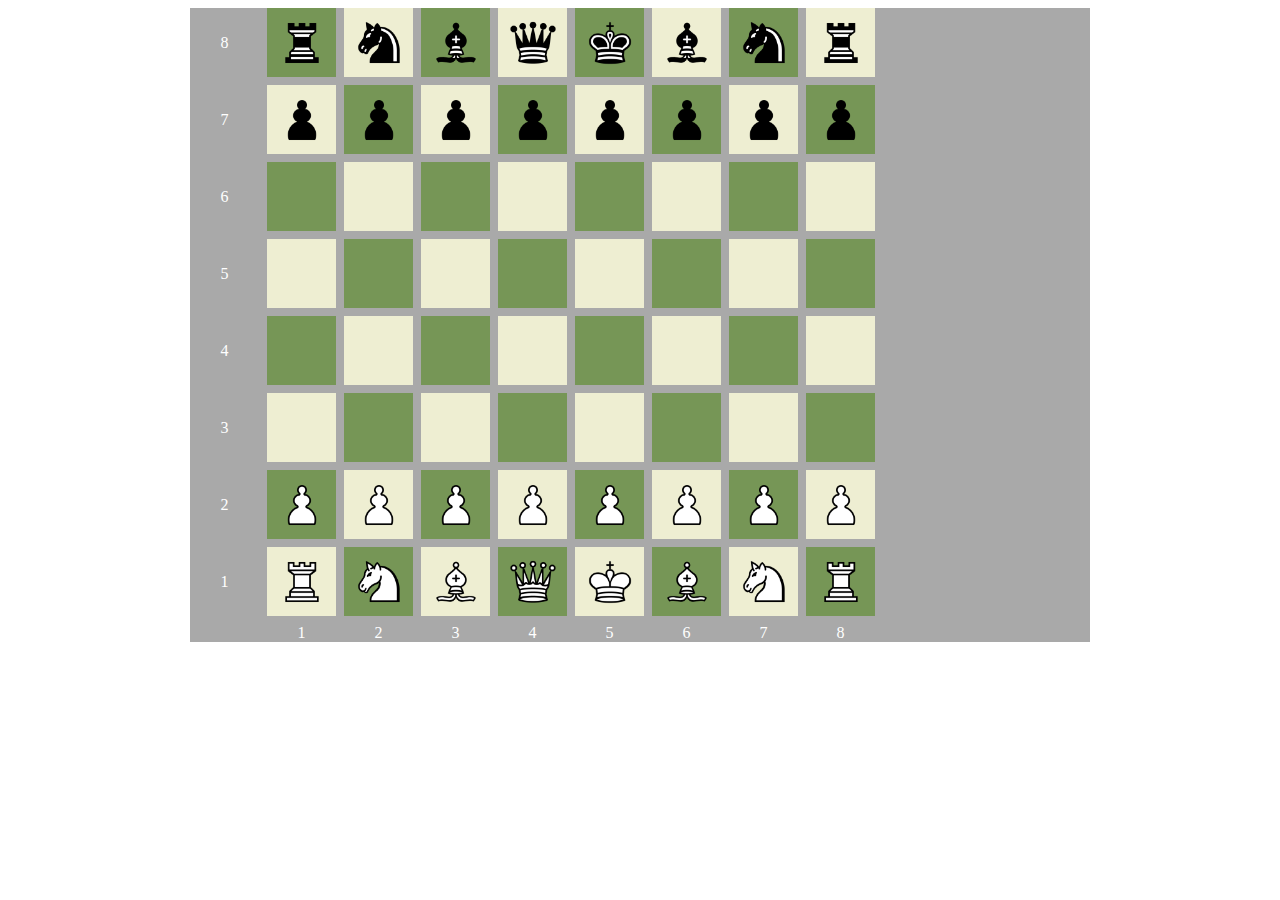
==== chess game/index.html @ 1ed9374b "files update" ====
<!DOCTYPE html>
<html lang="en" dir="ltr">

<head>
  <link rel="stylesheet" href="styles.css">
  <meta charset="utf-8">
  <title>Chessgame</title>
</head>

<body>
  <div class="wrapper">

    <div class="container">
      <div class="edge">8</div>
      <div class="item1" id="81">
        <div class="black rook" draggable="true"></div>
      </div>
      <div class="item2" id="82">
        <div class="black knight" draggable="true"></div>
      </div>
      <div class="item1" id="83">
        <div class="black bishop" draggable="true"></div>
      </div>
      <div class="item2" id="84">
        <div class="black queen" draggable="true"></div>
      </div>
      <div class="item1" id="85">
        <div class="black king" draggable="true"></div>
      </div>
      <div class="item2" id="86">
        <div class="black bishop" draggable="true"></div>
      </div>
      <div class="item1" id="87">
        <div class="black knight" draggable="true"></div>
      </div>
      <div class="item2" id="88">
        <div class="black rook" draggable="true"></div>
      </div>
      <div class="edge">7</div>
      <div class="item2" id="71">
        <div class="black pawn" draggable="true"></div>
      </div>
      <div class="item1" id="72">
        <div class="black pawn" draggable="true"></div>
      </div>
      <div class="item2" id="73">
        <div class="black pawn" draggable="true"></div>
      </div>
      <div class="item1" id="74">
        <div class="black pawn" draggable="true"></div>
      </div>
      <div class="item2" id="75">
        <div class="black pawn" draggable="true"></div>
      </div>
      <div class="item1" id="76">
        <div class="black pawn" draggable="true"></div>
      </div>
      <div class="item2" id="77">
        <div class="black pawn" draggable="true"></div>
      </div>
      <div class="item1" id="78">
        <div class="black pawn" draggable="true"></div>
      </div>


      <div class="edge">6</div>
      <div class="item1" id="61"></div>
      <div class="item2" id="62"></div>
      <div class="item1" id="63"></div>
      <div class="item2" id="64"></div>
      <div class="item1" id="65"></div>
      <div class="item2" id="66"></div>
      <div class="item1" id="67"></div>
      <div class="item2" id="68"></div>
      <div class="edge">5</div>
      <div class="item2" id="51"></div>
      <div class="item1" id="52"></div>
      <div class="item2" id="53"></div>
      <div class="item1" id="54"></div>
      <div class="item2" id="55"></div>
      <div class="item1" id="56"></div>
      <div class="item2" id="57"></div>
      <div class="item1" id="58"></div>
      <div class="edge">4</div>
      <div class="item1" id="41"></div>
      <div class="item2" id="42"></div>
      <div class="item1" id="43"></div>
      <div class="item2" id="44"></div>
      <div class="item1" id="45"></div>
      <div class="item2" id="46"></div>
      <div class="item1" id="47"></div>
      <div class="item2" id="48"></div>
      <div class="edge">3</div>
      <div class="item2" id="31"></div>
      <div class="item1" id="32"></div>
      <div class="item2" id="33"></div>
      <div class="item1" id="34"></div>
      <div class="item2" id="35"></div>
      <div class="item1" id="36"></div>
      <div class="item2" id="37"></div>
      <div class="item1" id="38"></div>


<!-- ##################SECOND LINE############################# -->
      <div class="edge">2</div>
      <div class="item1" id="21">
        <div class="white pawn" draggable="true"></div>
      </div>
      <div class="item2" id="22">
        <div class="white pawn" draggable="true"></div>
      </div>
      <div class="item1" id="23">
        <div class="white pawn" draggable="true"></div>
      </div>
      <div class="item2" id="24">
        <div class="white pawn" draggable="true"></div>
      </div>
      <div class="item1" id="25">
        <div class="white pawn" draggable="true"></div>
      </div>
      <div class="item2" id="26">
        <div class="white pawn" draggable="true"></div>
      </div>
      <div class="item1" id="27">
        <div class="white pawn" draggable="true"></div>
      </div>
      <div class="item2" id="28">
        <div class="white pawn" draggable="true"></div>
      </div>



<!-- ##################FIRST LINE############################# -->
      <div class="edge">1</div>
      <div class="item2" id="11">
        <div class="white rook" draggable="true"></div>
      </div>
      <div class="item1" id="12">
        <div class="white knight" draggable="true"></div>
      </div>
      <div class="item2" id="13">
        <div class="white bishop" draggable="true"></div>
      </div>
      <div class="item1" id="14">
        <div class="white queen" draggable="true"></div>
      </div>
      <div class="item2" id="15">
        <div class="white king" draggable="true"></div>
      </div>
      <div class="item1" id="16">
        <div class="white bishop" draggable="true"></div>
      </div>
      <div class="item2" id="17">
        <div class="white knight" draggable="true"></div>
      </div>
      <div class="item1" id="18">
        <div class="white rook" draggable="true"></div>
      </div>
      <div class="edge"></div>
      <div class="edge">1</div>
      <div class="edge">2</div>
      <div class="edge">3</div>
      <div class="edge">4</div>
      <div class="edge">5</div>
      <div class="edge">6</div>
      <div class="edge">7</div>
      <div class="edge">8</div>
    </div>
  </div>


<script src="chessjava.js"></script>
</body>

</html>
---- chess game/styles.css ----
/* GLOBAL STYLING */
  .wrapper {
    width: 900px;
    margin: 0 auto;
  }
  .container {
    display: grid;
    grid-template-columns: repeat(9, 69px);
    grid-template-rows: repeat(8, 69px);
    background-color: darkgrey;
    row-gap: 0.5em;
    column-gap: 0.5em;
  }
  .item2 {
    display: flex;
    align-items: center;
    justify-content: center;
    font-size: 3em;
    background-color: #eeeed2;
  }
  .item1 {
    display: flex;
    align-items: center;
    justify-content: center;
    font-size: 3em;
    background-color: #769656;
  }
  .edge {
    justify-self: center;
    align-self: center;
    color: white;
  }


/* WHITE FIGURES*/
  .white.rook{
    height: 50px;
    width: 50px;
    background-image: url('img/WhiteRook.png');
    background-size: cover;
  }

  .white.knight{
    height: 50px;
    width: 50px;
    background-image: url('img/WhiteKnight.png');
    background-size: cover;
  }

  .white.bishop{
    height: 50px;
    width: 50px;
    background-image: url('img/WhiteBishop.png');
    background-size: cover;
  }

  .white.queen{
    height: 50px;
    width: 50px;
    background-image: url('img/WhiteQueen.png');
    background-size: cover;
  }

  .white.king{
    height: 50px;
    width: 50px;
    background-image: url('img/WhiteKing.png');
    background-size: cover;
  }

  .white.pawn{
    height: 50px;
    width: 50px;
    background-image: url('img/WhitePawn.png');
    background-size: cover;
  }

/* BLACK FIGURES*/
.black.rook{
  height: 50px;
  width: 50px;
  background-image: url('img/BlackRook.png');
  background-size: cover;
}

.black.knight{
  height: 50px;
  width: 50px;
  background-image: url('img/BlackKnight.png');
  background-size: cover;
}

.black.bishop{
  height: 50px;
  width: 50px;
  background-image: url('img/BlackBishop.png');
  background-size: cover;
}

.black.queen{
  height: 50px;
  width: 50px;
  background-image: url('img/BlackQueen.png');
  background-size: cover;
}

.black.king{
  height: 50px;
  width: 50px;
  background-image: url('img/BlackKing.png');
  background-size: cover;
}

.pawn{
  height: 50px;
  width: 50px;
  background-image: url('img/BlackPawn.png');
  background-size: cover;
}
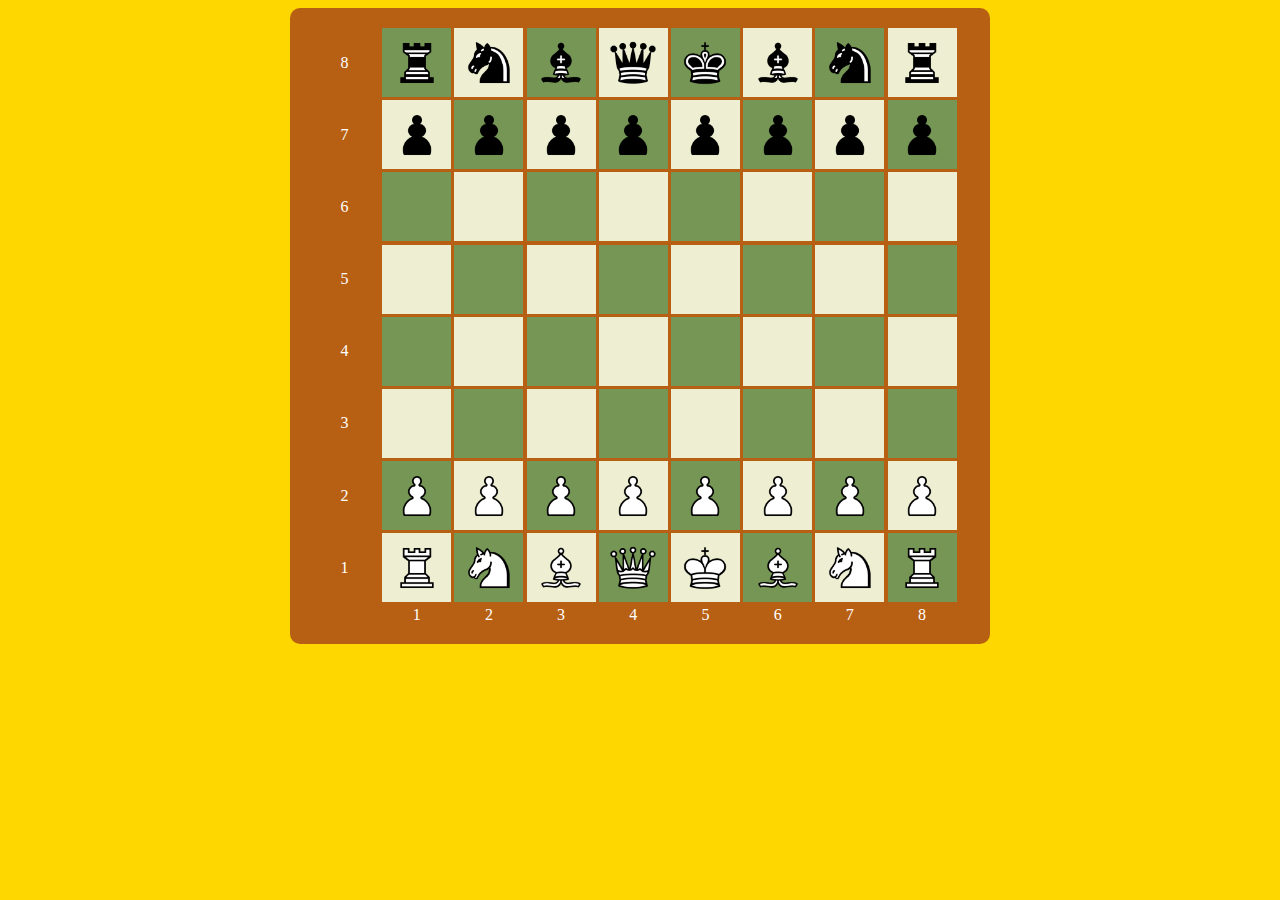
==== commit a331dc33: "New index" ====
--- a/chess game/index.html
+++ b/chess game/index.html
@@ -63,7 +63,7 @@
         <div class="black pawn" draggable="true"></div>
       </div>
 
-
+      
       <div class="edge">6</div>
       <div class="item1" id="61"></div>
       <div class="item2" id="62"></div>
@@ -101,7 +101,7 @@
       <div class="item2" id="37"></div>
       <div class="item1" id="38"></div>
 
-
+    
 <!-- ##################SECOND LINE############################# -->
       <div class="edge">2</div>
       <div class="item1" id="21">
@@ -170,7 +170,7 @@
   </div>
 
 
-<script src="chessjava.js"></script>
+<script src="scripts.js"></script>
 </body>
 
 </html>
--- a/chess game/styles.css
+++ b/chess game/styles.css
@@ -1,120 +1,230 @@
-
 /* GLOBAL STYLING */
+
+* {
+  box-sizing: border-box;
+}
+body{
+  background-color: gold;
+}
+.wrapper {
+  max-width: 700px;
+  margin: 0 auto;
+}
+
+.container {
+  display: grid;
+  grid-template-columns: repeat(9, 69px);
+  grid-template-rows: repeat(8, 69px);
+  background-color: #b76014;
+  grid-row-gap: 0.2em;
+  grid-column-gap: 0.2em;
+  border-radius: 10px;
+  padding: 20px;
+}
+
+.item2 {
+  display: flex;
+  align-items: center;
+  justify-content: center;
+  font-size: 3em;
+  background-color: #eeeed2;
+}
+
+.item1 {
+  display: flex;
+  align-items: center;
+  justify-content: center;
+  font-size: 3em;
+  background-color: #769656;
+}
+
+.edge {
+  justify-self: center;
+  align-self: center;
+  color: white;
+}
+
+/* WHITE FIGURES*/
+
+.white.rook {
+  height: 50px;
+  width: 50px;
+  background-image: url('img/WhiteRook.png');
+  background-size: cover;
+}
+
+.white.knight {
+  height: 50px;
+  width: 50px;
+  background-image: url('img/WhiteKnight.png');
+  background-size: cover;
+}
+
+.white.bishop {
+  height: 50px;
+  width: 50px;
+  background-image: url('img/WhiteBishop.png');
+  background-size: cover;
+}
+
+.white.queen {
+  height: 50px;
+  width: 50px;
+  background-image: url('img/WhiteQueen.png');
+  background-size: cover;
+}
+
+.white.king {
+  height: 50px;
+  width: 50px;
+  background-image: url('img/WhiteKing.png');
+  background-size: cover;
+}
+
+.white.pawn {
+  height: 50px;
+  width: 50px;
+  background-image: url('img/WhitePawn.png');
+  background-size: cover;
+}
+
+/* BLACK FIGURES*/
+
+.black.rook {
+  height: 50px;
+  width: 50px;
+  background-image: url('img/BlackRook.png');
+  background-size: cover;
+}
+
+.black.knight {
+  height: 50px;
+  width: 50px;
+  background-image: url('img/BlackKnight.png');
+  background-size: cover;
+}
+
+.black.bishop {
+  height: 50px;
+  width: 50px;
+  background-image: url('img/BlackBishop.png');
+  background-size: cover;
+}
+
+.black.queen {
+  height: 50px;
+  width: 50px;
+  background-image: url('img/BlackQueen.png');
+  background-size: cover;
+}
+
+.black.king {
+  height: 50px;
+  width: 50px;
+  background-image: url('img/BlackKing.png');
+  background-size: cover;
+}
+
+.black.pawn {
+  height: 50px;
+  width: 50px;
+  background-image: url('img/BlackPawn.png');
+  background-size: cover;
+}
+@media screen and (max-width: 700px){
   .wrapper {
-    width: 900px;
+    max-width: 450px;
     margin: 0 auto;
   }
+
   .container {
-    display: grid;
-    grid-template-columns: repeat(9, 69px);
-    grid-template-rows: repeat(8, 69px);
-    background-color: darkgrey;
-    row-gap: 0.5em;
-    column-gap: 0.5em;
-  }
+    grid-template-columns: repeat(9, 40px);
+    grid-template-rows: repeat(8, 40px);
+  }
+
   .item2 {
     display: flex;
     align-items: center;
     justify-content: center;
-    font-size: 3em;
+    font-size: 2em;
     background-color: #eeeed2;
   }
+
   .item1 {
     display: flex;
     align-items: center;
     justify-content: center;
-    font-size: 3em;
+    font-size: 2em;
     background-color: #769656;
   }
+
   .edge {
     justify-self: center;
     align-self: center;
     color: white;
   }
 
-
-/* WHITE FIGURES*/
-  .white.rook{
-    height: 50px;
-    width: 50px;
-    background-image: url('img/WhiteRook.png');
-    background-size: cover;
-  }
-
-  .white.knight{
-    height: 50px;
-    width: 50px;
-    background-image: url('img/WhiteKnight.png');
-    background-size: cover;
-  }
-
-  .white.bishop{
-    height: 50px;
-    width: 50px;
-    background-image: url('img/WhiteBishop.png');
-    background-size: cover;
-  }
-
-  .white.queen{
-    height: 50px;
-    width: 50px;
-    background-image: url('img/WhiteQueen.png');
-    background-size: cover;
-  }
-
-  .white.king{
-    height: 50px;
-    width: 50px;
-    background-image: url('img/WhiteKing.png');
-    background-size: cover;
-  }
-
-  .white.pawn{
-    height: 50px;
-    width: 50px;
-    background-image: url('img/WhitePawn.png');
-    background-size: cover;
-  }
-
-/* BLACK FIGURES*/
-.black.rook{
-  height: 50px;
-  width: 50px;
-  background-image: url('img/BlackRook.png');
-  background-size: cover;
-}
-
-.black.knight{
-  height: 50px;
-  width: 50px;
-  background-image: url('img/BlackKnight.png');
-  background-size: cover;
-}
-
-.black.bishop{
-  height: 50px;
-  width: 50px;
-  background-image: url('img/BlackBishop.png');
-  background-size: cover;
-}
-
-.black.queen{
-  height: 50px;
-  width: 50px;
-  background-image: url('img/BlackQueen.png');
-  background-size: cover;
-}
-
-.black.king{
-  height: 50px;
-  width: 50px;
-  background-image: url('img/BlackKing.png');
-  background-size: cover;
-}
-
-.pawn{
-  height: 50px;
-  width: 50px;
-  background-image: url('img/BlackPawn.png');
-  background-size: cover;
-}+  /* WHITE FIGURES*/
+
+  .white.rook {
+    height: 30px;
+    width: 30px;
+  }
+
+  .white.knight {
+    height: 30px;
+    width: 30px;
+  }
+
+  .white.bishop {
+    height: 30px;
+    width: 30px;
+  }
+
+  .white.queen {
+    height: 30px;
+    width: 30px;
+  }
+
+  .white.king {
+    height: 30px;
+    width: 30px;
+  }
+
+  .white.pawn {
+    height: 30px;
+    width: 30px;
+  }
+
+  /* BLACK FIGURES*/
+
+  .black.rook {
+    height: 30px;
+    width: 30px;
+  }
+
+  .black.knight {
+    height: 30px;
+    width: 30px;
+  }
+
+  .black.bishop {
+    height: 30px;
+    width: 30px;
+  }
+
+  .black.queen {
+    height: 30px;
+    width: 30px;
+  }
+
+  .black.king {
+    height: 30px;
+    width: 30px;
+  }
+
+  .black.pawn {
+    height: 30px;
+    width: 30px;
+  }
+}
